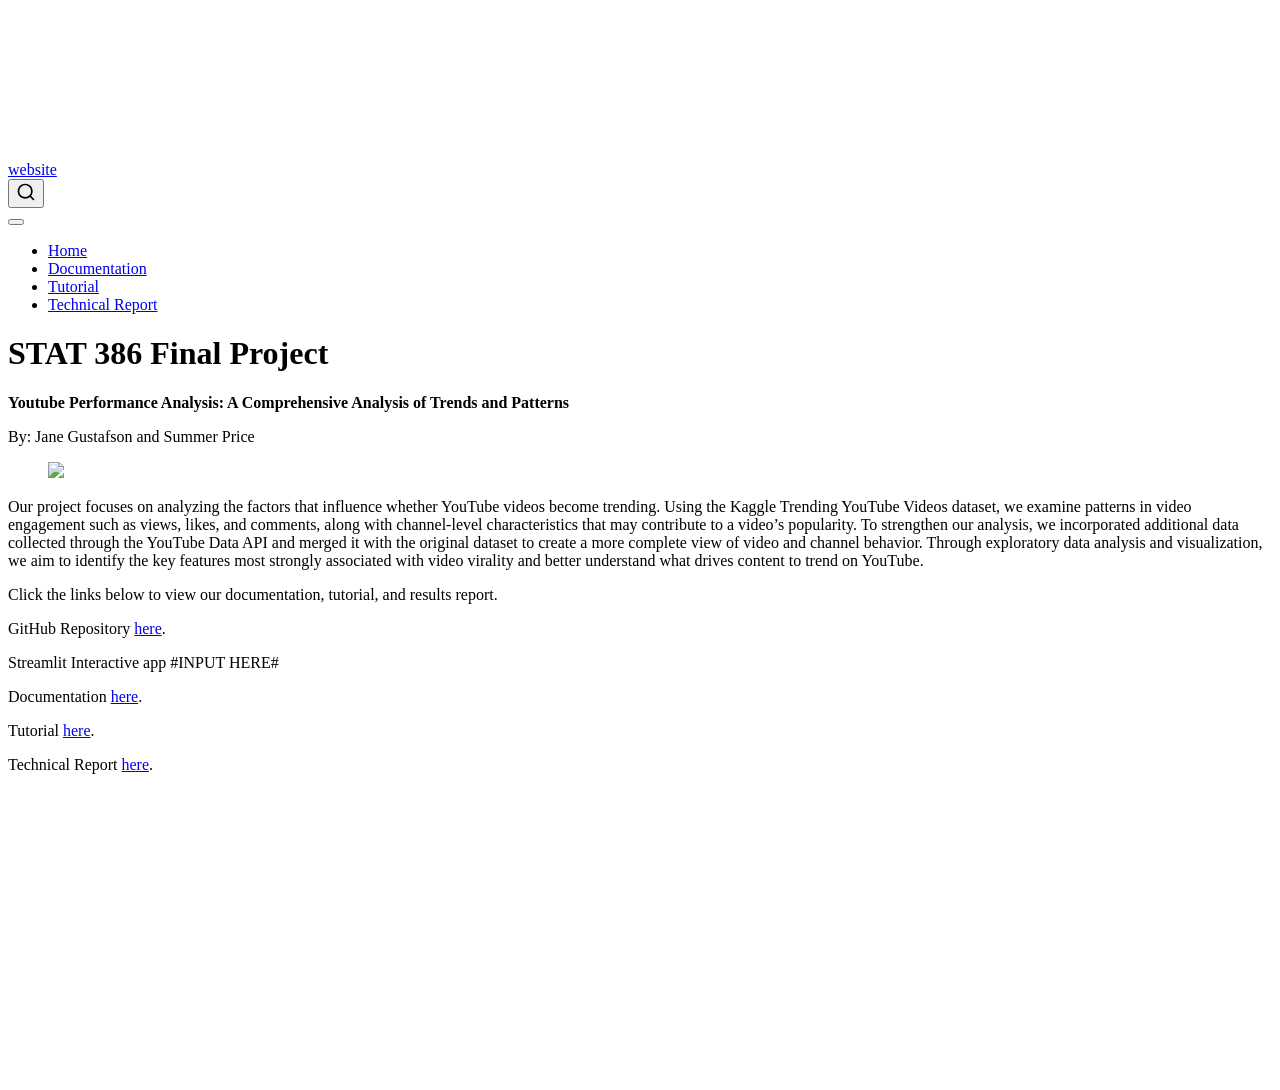
==== docs/index.html @ 5fd7df4f "Analysis added to final" ====
<!DOCTYPE html>
<html xmlns="http://www.w3.org/1999/xhtml" lang="en" xml:lang="en"><head>

<meta charset="utf-8">
<meta name="generator" content="quarto-1.8.26">

<meta name="viewport" content="width=device-width, initial-scale=1.0, user-scalable=yes">


<title>STAT 386 Final Project – website</title>
<style>
code{white-space: pre-wrap;}
span.smallcaps{font-variant: small-caps;}
div.columns{display: flex; gap: min(4vw, 1.5em);}
div.column{flex: auto; overflow-x: auto;}
div.hanging-indent{margin-left: 1.5em; text-indent: -1.5em;}
ul.task-list{list-style: none;}
ul.task-list li input[type="checkbox"] {
  width: 0.8em;
  margin: 0 0.8em 0.2em -1em; /* quarto-specific, see https://github.com/quarto-dev/quarto-cli/issues/4556 */ 
  vertical-align: middle;
}
</style>


<script src="site_libs/quarto-nav/quarto-nav.js"></script>
<script src="site_libs/quarto-nav/headroom.min.js"></script>
<script src="site_libs/clipboard/clipboard.min.js"></script>
<script src="site_libs/quarto-search/autocomplete.umd.js"></script>
<script src="site_libs/quarto-search/fuse.min.js"></script>
<script src="site_libs/quarto-search/quarto-search.js"></script>
<meta name="quarto:offset" content="./">
<script src="site_libs/quarto-html/quarto.js" type="module"></script>
<script src="site_libs/quarto-html/tabsets/tabsets.js" type="module"></script>
<script src="site_libs/quarto-html/axe/axe-check.js" type="module"></script>
<script src="site_libs/quarto-html/popper.min.js"></script>
<script src="site_libs/quarto-html/tippy.umd.min.js"></script>
<script src="site_libs/quarto-html/anchor.min.js"></script>
<link href="site_libs/quarto-html/tippy.css" rel="stylesheet">
<link href="site_libs/quarto-html/quarto-syntax-highlighting-587c61ba64f3a5504c4d52d930310e48.css" rel="stylesheet" id="quarto-text-highlighting-styles">
<script src="site_libs/bootstrap/bootstrap.min.js"></script>
<link href="site_libs/bootstrap/bootstrap-icons.css" rel="stylesheet">
<link href="site_libs/bootstrap/bootstrap-5b4ad623e5705c0698d39aec6f10cf02.min.css" rel="stylesheet" append-hash="true" id="quarto-bootstrap" data-mode="light">
<script id="quarto-search-options" type="application/json">{
  "location": "navbar",
  "copy-button": false,
  "collapse-after": 3,
  "panel-placement": "end",
  "type": "overlay",
  "limit": 50,
  "keyboard-shortcut": [
    "f",
    "/",
    "s"
  ],
  "show-item-context": false,
  "language": {
    "search-no-results-text": "No results",
    "search-matching-documents-text": "matching documents",
    "search-copy-link-title": "Copy link to search",
    "search-hide-matches-text": "Hide additional matches",
    "search-more-match-text": "more match in this document",
    "search-more-matches-text": "more matches in this document",
    "search-clear-button-title": "Clear",
    "search-text-placeholder": "",
    "search-detached-cancel-button-title": "Cancel",
    "search-submit-button-title": "Submit",
    "search-label": "Search"
  }
}</script>


<link rel="stylesheet" href="styles.css">
</head>

<body class="nav-fixed quarto-light">

<div id="quarto-search-results"></div>
  <header id="quarto-header" class="headroom fixed-top">
    <nav class="navbar navbar-expand-lg " data-bs-theme="dark">
      <div class="navbar-container container-fluid">
      <div class="navbar-brand-container mx-auto">
    <a class="navbar-brand" href="./index.html">
    <span class="navbar-title">website</span>
    </a>
  </div>
            <div id="quarto-search" class="" title="Search"></div>
          <button class="navbar-toggler" type="button" data-bs-toggle="collapse" data-bs-target="#navbarCollapse" aria-controls="navbarCollapse" role="menu" aria-expanded="false" aria-label="Toggle navigation" onclick="if (window.quartoToggleHeadroom) { window.quartoToggleHeadroom(); }">
  <span class="navbar-toggler-icon"></span>
</button>
          <div class="collapse navbar-collapse" id="navbarCollapse">
            <ul class="navbar-nav navbar-nav-scroll me-auto">
  <li class="nav-item">
    <a class="nav-link active" href="./index.html" aria-current="page"> 
<span class="menu-text">Home</span></a>
  </li>  
  <li class="nav-item">
    <a class="nav-link" href="./Documentation.html"> 
<span class="menu-text">Documentation</span></a>
  </li>  
  <li class="nav-item">
    <a class="nav-link" href="./Tutorial.html"> 
<span class="menu-text">Tutorial</span></a>
  </li>  
  <li class="nav-item">
    <a class="nav-link" href="./TechnicalReport.html"> 
<span class="menu-text">Technical Report</span></a>
  </li>  
</ul>
          </div> <!-- /navcollapse -->
            <div class="quarto-navbar-tools">
</div>
      </div> <!-- /container-fluid -->
    </nav>
</header>
<!-- content -->
<div id="quarto-content" class="quarto-container page-columns page-rows-contents page-layout-article page-navbar">
<!-- sidebar -->
<!-- margin-sidebar -->
    <div id="quarto-margin-sidebar" class="sidebar margin-sidebar zindex-bottom">
        
    </div>
<!-- main -->
<main class="content" id="quarto-document-content">

<header id="title-block-header" class="quarto-title-block default">
<div class="quarto-title">
<h1 class="title">STAT 386 Final Project</h1>
</div>



<div class="quarto-title-meta">

    
  
    
  </div>
  


</header>


<p><strong>Youtube Performance Analysis: A Comprehensive Analysis of Trends and Patterns</strong></p>
<p>By: Jane Gustafson and Summer Price</p>
<div class="quarto-figure quarto-figure-center">
<figure class="figure">
<p><img src="docs/youtube.png" class="img-fluid quarto-figure quarto-figure-center figure-img" style="width:60.0%"></p>
</figure>
</div>
<p>Our project focuses on analyzing the factors that influence whether YouTube videos become trending. Using the Kaggle Trending YouTube Videos dataset, we examine patterns in video engagement such as views, likes, and comments, along with channel-level characteristics that may contribute to a video’s popularity. To strengthen our analysis, we incorporated additional data collected through the YouTube Data API and merged it with the original dataset to create a more complete view of video and channel behavior. Through exploratory data analysis and visualization, we aim to identify the key features most strongly associated with video virality and better understand what drives content to trend on YouTube.</p>
<p>Click the links below to view our documentation, tutorial, and results report.</p>
<p>GitHub Repository <a href="https://github.com/summeraskey/final_project386">here</a>.</p>
<p>Streamlit Interactive app #INPUT HERE#</p>
<p>Documentation <a href="./Documentation.html">here</a>.</p>
<p>Tutorial <a href="./Tutorial.html">here</a>.</p>
<p>Technical Report <a href="./TechnicalReport.html">here</a>.</p>



</main> <!-- /main -->
<script id="quarto-html-after-body" type="application/javascript">
  window.document.addEventListener("DOMContentLoaded", function (event) {
    const icon = "";
    const anchorJS = new window.AnchorJS();
    anchorJS.options = {
      placement: 'right',
      icon: icon
    };
    anchorJS.add('.anchored');
    const isCodeAnnotation = (el) => {
      for (const clz of el.classList) {
        if (clz.startsWith('code-annotation-')) {                     
          return true;
        }
      }
      return false;
    }
    const onCopySuccess = function(e) {
      // button target
      const button = e.trigger;
      // don't keep focus
      button.blur();
      // flash "checked"
      button.classList.add('code-copy-button-checked');
      var currentTitle = button.getAttribute("title");
      button.setAttribute("title", "Copied!");
      let tooltip;
      if (window.bootstrap) {
        button.setAttribute("data-bs-toggle", "tooltip");
        button.setAttribute("data-bs-placement", "left");
        button.setAttribute("data-bs-title", "Copied!");
        tooltip = new bootstrap.Tooltip(button, 
          { trigger: "manual", 
            customClass: "code-copy-button-tooltip",
            offset: [0, -8]});
        tooltip.show();    
      }
      setTimeout(function() {
        if (tooltip) {
          tooltip.hide();
          button.removeAttribute("data-bs-title");
          button.removeAttribute("data-bs-toggle");
          button.removeAttribute("data-bs-placement");
        }
        button.setAttribute("title", currentTitle);
        button.classList.remove('code-copy-button-checked');
      }, 1000);
      // clear code selection
      e.clearSelection();
    }
    const getTextToCopy = function(trigger) {
      const outerScaffold = trigger.parentElement.cloneNode(true);
      const codeEl = outerScaffold.querySelector('code');
      for (const childEl of codeEl.children) {
        if (isCodeAnnotation(childEl)) {
          childEl.remove();
        }
      }
      return codeEl.innerText;
    }
    const clipboard = new window.ClipboardJS('.code-copy-button:not([data-in-quarto-modal])', {
      text: getTextToCopy
    });
    clipboard.on('success', onCopySuccess);
    if (window.document.getElementById('quarto-embedded-source-code-modal')) {
      const clipboardModal = new window.ClipboardJS('.code-copy-button[data-in-quarto-modal]', {
        text: getTextToCopy,
        container: window.document.getElementById('quarto-embedded-source-code-modal')
      });
      clipboardModal.on('success', onCopySuccess);
    }
      var localhostRegex = new RegExp(/^(?:http|https):\/\/localhost\:?[0-9]*\//);
      var mailtoRegex = new RegExp(/^mailto:/);
        var filterRegex = new RegExp('/' + window.location.host + '/');
      var isInternal = (href) => {
          return filterRegex.test(href) || localhostRegex.test(href) || mailtoRegex.test(href);
      }
      // Inspect non-navigation links and adorn them if external
     var links = window.document.querySelectorAll('a[href]:not(.nav-link):not(.navbar-brand):not(.toc-action):not(.sidebar-link):not(.sidebar-item-toggle):not(.pagination-link):not(.no-external):not([aria-hidden]):not(.dropdown-item):not(.quarto-navigation-tool):not(.about-link)');
      for (var i=0; i<links.length; i++) {
        const link = links[i];
        if (!isInternal(link.href)) {
          // undo the damage that might have been done by quarto-nav.js in the case of
          // links that we want to consider external
          if (link.dataset.originalHref !== undefined) {
            link.href = link.dataset.originalHref;
          }
        }
      }
    function tippyHover(el, contentFn, onTriggerFn, onUntriggerFn) {
      const config = {
        allowHTML: true,
        maxWidth: 500,
        delay: 100,
        arrow: false,
        appendTo: function(el) {
            return el.parentElement;
        },
        interactive: true,
        interactiveBorder: 10,
        theme: 'quarto',
        placement: 'bottom-start',
      };
      if (contentFn) {
        config.content = contentFn;
      }
      if (onTriggerFn) {
        config.onTrigger = onTriggerFn;
      }
      if (onUntriggerFn) {
        config.onUntrigger = onUntriggerFn;
      }
      window.tippy(el, config); 
    }
    const noterefs = window.document.querySelectorAll('a[role="doc-noteref"]');
    for (var i=0; i<noterefs.length; i++) {
      const ref = noterefs[i];
      tippyHover(ref, function() {
        // use id or data attribute instead here
        let href = ref.getAttribute('data-footnote-href') || ref.getAttribute('href');
        try { href = new URL(href).hash; } catch {}
        const id = href.replace(/^#\/?/, "");
        const note = window.document.getElementById(id);
        if (note) {
          return note.innerHTML;
        } else {
          return "";
        }
      });
    }
    const xrefs = window.document.querySelectorAll('a.quarto-xref');
    const processXRef = (id, note) => {
      // Strip column container classes
      const stripColumnClz = (el) => {
        el.classList.remove("page-full", "page-columns");
        if (el.children) {
          for (const child of el.children) {
            stripColumnClz(child);
          }
        }
      }
      stripColumnClz(note)
      if (id === null || id.startsWith('sec-')) {
        // Special case sections, only their first couple elements
        const container = document.createElement("div");
        if (note.children && note.children.length > 2) {
          container.appendChild(note.children[0].cloneNode(true));
          for (let i = 1; i < note.children.length; i++) {
            const child = note.children[i];
            if (child.tagName === "P" && child.innerText === "") {
              continue;
            } else {
              container.appendChild(child.cloneNode(true));
              break;
            }
          }
          if (window.Quarto?.typesetMath) {
            window.Quarto.typesetMath(container);
          }
          return container.innerHTML
        } else {
          if (window.Quarto?.typesetMath) {
            window.Quarto.typesetMath(note);
          }
          return note.innerHTML;
        }
      } else {
        // Remove any anchor links if they are present
        const anchorLink = note.querySelector('a.anchorjs-link');
        if (anchorLink) {
          anchorLink.remove();
        }
        if (window.Quarto?.typesetMath) {
          window.Quarto.typesetMath(note);
        }
        if (note.classList.contains("callout")) {
          return note.outerHTML;
        } else {
          return note.innerHTML;
        }
      }
    }
    for (var i=0; i<xrefs.length; i++) {
      const xref = xrefs[i];
      tippyHover(xref, undefined, function(instance) {
        instance.disable();
        let url = xref.getAttribute('href');
        let hash = undefined; 
        if (url.startsWith('#')) {
          hash = url;
        } else {
          try { hash = new URL(url).hash; } catch {}
        }
        if (hash) {
          const id = hash.replace(/^#\/?/, "");
          const note = window.document.getElementById(id);
          if (note !== null) {
            try {
              const html = processXRef(id, note.cloneNode(true));
              instance.setContent(html);
            } finally {
              instance.enable();
              instance.show();
            }
          } else {
            // See if we can fetch this
            fetch(url.split('#')[0])
            .then(res => res.text())
            .then(html => {
              const parser = new DOMParser();
              const htmlDoc = parser.parseFromString(html, "text/html");
              const note = htmlDoc.getElementById(id);
              if (note !== null) {
                const html = processXRef(id, note);
                instance.setContent(html);
              } 
            }).finally(() => {
              instance.enable();
              instance.show();
            });
          }
        } else {
          // See if we can fetch a full url (with no hash to target)
          // This is a special case and we should probably do some content thinning / targeting
          fetch(url)
          .then(res => res.text())
          .then(html => {
            const parser = new DOMParser();
            const htmlDoc = parser.parseFromString(html, "text/html");
            const note = htmlDoc.querySelector('main.content');
            if (note !== null) {
              // This should only happen for chapter cross references
              // (since there is no id in the URL)
              // remove the first header
              if (note.children.length > 0 && note.children[0].tagName === "HEADER") {
                note.children[0].remove();
              }
              const html = processXRef(null, note);
              instance.setContent(html);
            } 
          }).finally(() => {
            instance.enable();
            instance.show();
          });
        }
      }, function(instance) {
      });
    }
        let selectedAnnoteEl;
        const selectorForAnnotation = ( cell, annotation) => {
          let cellAttr = 'data-code-cell="' + cell + '"';
          let lineAttr = 'data-code-annotation="' +  annotation + '"';
          const selector = 'span[' + cellAttr + '][' + lineAttr + ']';
          return selector;
        }
        const selectCodeLines = (annoteEl) => {
          const doc = window.document;
          const targetCell = annoteEl.getAttribute("data-target-cell");
          const targetAnnotation = annoteEl.getAttribute("data-target-annotation");
          const annoteSpan = window.document.querySelector(selectorForAnnotation(targetCell, targetAnnotation));
          const lines = annoteSpan.getAttribute("data-code-lines").split(",");
          const lineIds = lines.map((line) => {
            return targetCell + "-" + line;
          })
          let top = null;
          let height = null;
          let parent = null;
          if (lineIds.length > 0) {
              //compute the position of the single el (top and bottom and make a div)
              const el = window.document.getElementById(lineIds[0]);
              top = el.offsetTop;
              height = el.offsetHeight;
              parent = el.parentElement.parentElement;
            if (lineIds.length > 1) {
              const lastEl = window.document.getElementById(lineIds[lineIds.length - 1]);
              const bottom = lastEl.offsetTop + lastEl.offsetHeight;
              height = bottom - top;
            }
            if (top !== null && height !== null && parent !== null) {
              // cook up a div (if necessary) and position it 
              let div = window.document.getElementById("code-annotation-line-highlight");
              if (div === null) {
                div = window.document.createElement("div");
                div.setAttribute("id", "code-annotation-line-highlight");
                div.style.position = 'absolute';
                parent.appendChild(div);
              }
              div.style.top = top - 2 + "px";
              div.style.height = height + 4 + "px";
              div.style.left = 0;
              let gutterDiv = window.document.getElementById("code-annotation-line-highlight-gutter");
              if (gutterDiv === null) {
                gutterDiv = window.document.createElement("div");
                gutterDiv.setAttribute("id", "code-annotation-line-highlight-gutter");
                gutterDiv.style.position = 'absolute';
                const codeCell = window.document.getElementById(targetCell);
                const gutter = codeCell.querySelector('.code-annotation-gutter');
                gutter.appendChild(gutterDiv);
              }
              gutterDiv.style.top = top - 2 + "px";
              gutterDiv.style.height = height + 4 + "px";
            }
            selectedAnnoteEl = annoteEl;
          }
        };
        const unselectCodeLines = () => {
          const elementsIds = ["code-annotation-line-highlight", "code-annotation-line-highlight-gutter"];
          elementsIds.forEach((elId) => {
            const div = window.document.getElementById(elId);
            if (div) {
              div.remove();
            }
          });
          selectedAnnoteEl = undefined;
        };
          // Handle positioning of the toggle
      window.addEventListener(
        "resize",
        throttle(() => {
          elRect = undefined;
          if (selectedAnnoteEl) {
            selectCodeLines(selectedAnnoteEl);
          }
        }, 10)
      );
      function throttle(fn, ms) {
      let throttle = false;
      let timer;
        return (...args) => {
          if(!throttle) { // first call gets through
              fn.apply(this, args);
              throttle = true;
          } else { // all the others get throttled
              if(timer) clearTimeout(timer); // cancel #2
              timer = setTimeout(() => {
                fn.apply(this, args);
                timer = throttle = false;
              }, ms);
          }
        };
      }
        // Attach click handler to the DT
        const annoteDls = window.document.querySelectorAll('dt[data-target-cell]');
        for (const annoteDlNode of annoteDls) {
          annoteDlNode.addEventListener('click', (event) => {
            const clickedEl = event.target;
            if (clickedEl !== selectedAnnoteEl) {
              unselectCodeLines();
              const activeEl = window.document.querySelector('dt[data-target-cell].code-annotation-active');
              if (activeEl) {
                activeEl.classList.remove('code-annotation-active');
              }
              selectCodeLines(clickedEl);
              clickedEl.classList.add('code-annotation-active');
            } else {
              // Unselect the line
              unselectCodeLines();
              clickedEl.classList.remove('code-annotation-active');
            }
          });
        }
    const findCites = (el) => {
      const parentEl = el.parentElement;
      if (parentEl) {
        const cites = parentEl.dataset.cites;
        if (cites) {
          return {
            el,
            cites: cites.split(' ')
          };
        } else {
          return findCites(el.parentElement)
        }
      } else {
        return undefined;
      }
    };
    var bibliorefs = window.document.querySelectorAll('a[role="doc-biblioref"]');
    for (var i=0; i<bibliorefs.length; i++) {
      const ref = bibliorefs[i];
      const citeInfo = findCites(ref);
      if (citeInfo) {
        tippyHover(citeInfo.el, function() {
          var popup = window.document.createElement('div');
          citeInfo.cites.forEach(function(cite) {
            var citeDiv = window.document.createElement('div');
            citeDiv.classList.add('hanging-indent');
            citeDiv.classList.add('csl-entry');
            var biblioDiv = window.document.getElementById('ref-' + cite);
            if (biblioDiv) {
              citeDiv.innerHTML = biblioDiv.innerHTML;
            }
            popup.appendChild(citeDiv);
          });
          return popup.innerHTML;
        });
      }
    }
  });
  </script>
</div> <!-- /content -->




</body></html>
---- docs/site_libs/quarto-html/tippy.css ----
.tippy-box[data-animation=fade][data-state=hidden]{opacity:0}[data-tippy-root]{max-width:calc(100vw - 10px)}.tippy-box{position:relative;background-color:#333;color:#fff;border-radius:4px;font-size:14px;line-height:1.4;white-space:normal;outline:0;transition-property:transform,visibility,opacity}.tippy-box[data-placement^=top]>.tippy-arrow{bottom:0}.tippy-box[data-placement^=top]>.tippy-arrow:before{bottom:-7px;left:0;border-width:8px 8px 0;border-top-color:initial;transform-origin:center top}.tippy-box[data-placement^=bottom]>.tippy-arrow{top:0}.tippy-box[data-placement^=bottom]>.tippy-arrow:before{top:-7px;left:0;border-width:0 8px 8px;border-bottom-color:initial;transform-origin:center bottom}.tippy-box[data-placement^=left]>.tippy-arrow{right:0}.tippy-box[data-placement^=left]>.tippy-arrow:before{border-width:8px 0 8px 8px;border-left-color:initial;right:-7px;transform-origin:center left}.tippy-box[data-placement^=right]>.tippy-arrow{left:0}.tippy-box[data-placement^=right]>.tippy-arrow:before{left:-7px;border-width:8px 8px 8px 0;border-right-color:initial;transform-origin:center right}.tippy-box[data-inertia][data-state=visible]{transition-timing-function:cubic-bezier(.54,1.5,.38,1.11)}.tippy-arrow{width:16px;height:16px;color:#333}.tippy-arrow:before{content:"";position:absolute;border-color:transparent;border-style:solid}.tippy-content{position:relative;padding:5px 9px;z-index:1}
---- docs/site_libs/quarto-html/quarto-syntax-highlighting-587c61ba64f3a5504c4d52d930310e48.css ----
/* quarto syntax highlight colors */
:root {
  --quarto-hl-ot-color: #003B4F;
  --quarto-hl-at-color: #657422;
  --quarto-hl-ss-color: #20794D;
  --quarto-hl-an-color: #5E5E5E;
  --quarto-hl-fu-color: #4758AB;
  --quarto-hl-st-color: #20794D;
  --quarto-hl-cf-color: #003B4F;
  --quarto-hl-op-color: #5E5E5E;
  --quarto-hl-er-color: #AD0000;
  --quarto-hl-bn-color: #AD0000;
  --quarto-hl-al-color: #AD0000;
  --quarto-hl-va-color: #111111;
  --quarto-hl-bu-color: inherit;
  --quarto-hl-ex-color: inherit;
  --quarto-hl-pp-color: #AD0000;
  --quarto-hl-in-color: #5E5E5E;
  --quarto-hl-vs-color: #20794D;
  --quarto-hl-wa-color: #5E5E5E;
  --quarto-hl-do-color: #5E5E5E;
  --quarto-hl-im-color: #00769E;
  --quarto-hl-ch-color: #20794D;
  --quarto-hl-dt-color: #AD0000;
  --quarto-hl-fl-color: #AD0000;
  --quarto-hl-co-color: #5E5E5E;
  --quarto-hl-cv-color: #5E5E5E;
  --quarto-hl-cn-color: #8f5902;
  --quarto-hl-sc-color: #5E5E5E;
  --quarto-hl-dv-color: #AD0000;
  --quarto-hl-kw-color: #003B4F;
}

/* other quarto variables */
:root {
  --quarto-font-monospace: SFMono-Regular, Menlo, Monaco, Consolas, "Liberation Mono", "Courier New", monospace;
}

/* syntax highlight based on Pandoc's rules */
pre > code.sourceCode > span {
  color: #003B4F;
}

code.sourceCode > span {
  color: #003B4F;
}

div.sourceCode,
div.sourceCode pre.sourceCode {
  color: #003B4F;
}

/* Normal */
code span {
  color: #003B4F;
}

/* Alert */
code span.al {
  color: #AD0000;
  font-style: inherit;
}

/* Annotation */
code span.an {
  color: #5E5E5E;
  font-style: inherit;
}

/* Attribute */
code span.at {
  color: #657422;
  font-style: inherit;
}

/* BaseN */
code span.bn {
  color: #AD0000;
  font-style: inherit;
}

/* BuiltIn */
code span.bu {
  font-style: inherit;
}

/* ControlFlow */
code span.cf {
  color: #003B4F;
  font-weight: bold;
  font-style: inherit;
}

/* Char */
code span.ch {
  color: #20794D;
  font-style: inherit;
}

/* Constant */
code span.cn {
  color: #8f5902;
  font-style: inherit;
}

/* Comment */
code span.co {
  color: #5E5E5E;
  font-style: inherit;
}

/* CommentVar */
code span.cv {
  color: #5E5E5E;
  font-style: italic;
}

/* Documentation */
code span.do {
  color: #5E5E5E;
  font-style: italic;
}

/* DataType */
code span.dt {
  color: #AD0000;
  font-style: inherit;
}

/* DecVal */
code span.dv {
  color: #AD0000;
  font-style: inherit;
}

/* Error */
code span.er {
  color: #AD0000;
  font-style: inherit;
}

/* Extension */
code span.ex {
  font-style: inherit;
}

/* Float */
code span.fl {
  color: #AD0000;
  font-style: inherit;
}

/* Function */
code span.fu {
  color: #4758AB;
  font-style: inherit;
}

/* Import */
code span.im {
  color: #00769E;
  font-style: inherit;
}

/* Information */
code span.in {
  color: #5E5E5E;
  font-style: inherit;
}

/* Keyword */
code span.kw {
  color: #003B4F;
  font-weight: bold;
  font-style: inherit;
}

/* Operator */
code span.op {
  color: #5E5E5E;
  font-style: inherit;
}

/* Other */
code span.ot {
  color: #003B4F;
  font-style: inherit;
}

/* Preprocessor */
code span.pp {
  color: #AD0000;
  font-style: inherit;
}

/* SpecialChar */
code span.sc {
  color: #5E5E5E;
  font-style: inherit;
}

/* SpecialString */
code span.ss {
  color: #20794D;
  font-style: inherit;
}

/* String */
code span.st {
  color: #20794D;
  font-style: inherit;
}

/* Variable */
code span.va {
  color: #111111;
  font-style: inherit;
}

/* VerbatimString */
code span.vs {
  color: #20794D;
  font-style: inherit;
}

/* Warning */
code span.wa {
  color: #5E5E5E;
  font-style: italic;
}

.prevent-inlining {
  content: "</";
}

/*# sourceMappingURL=2dce1cc6c82594539e1579de68416b47.css.map */
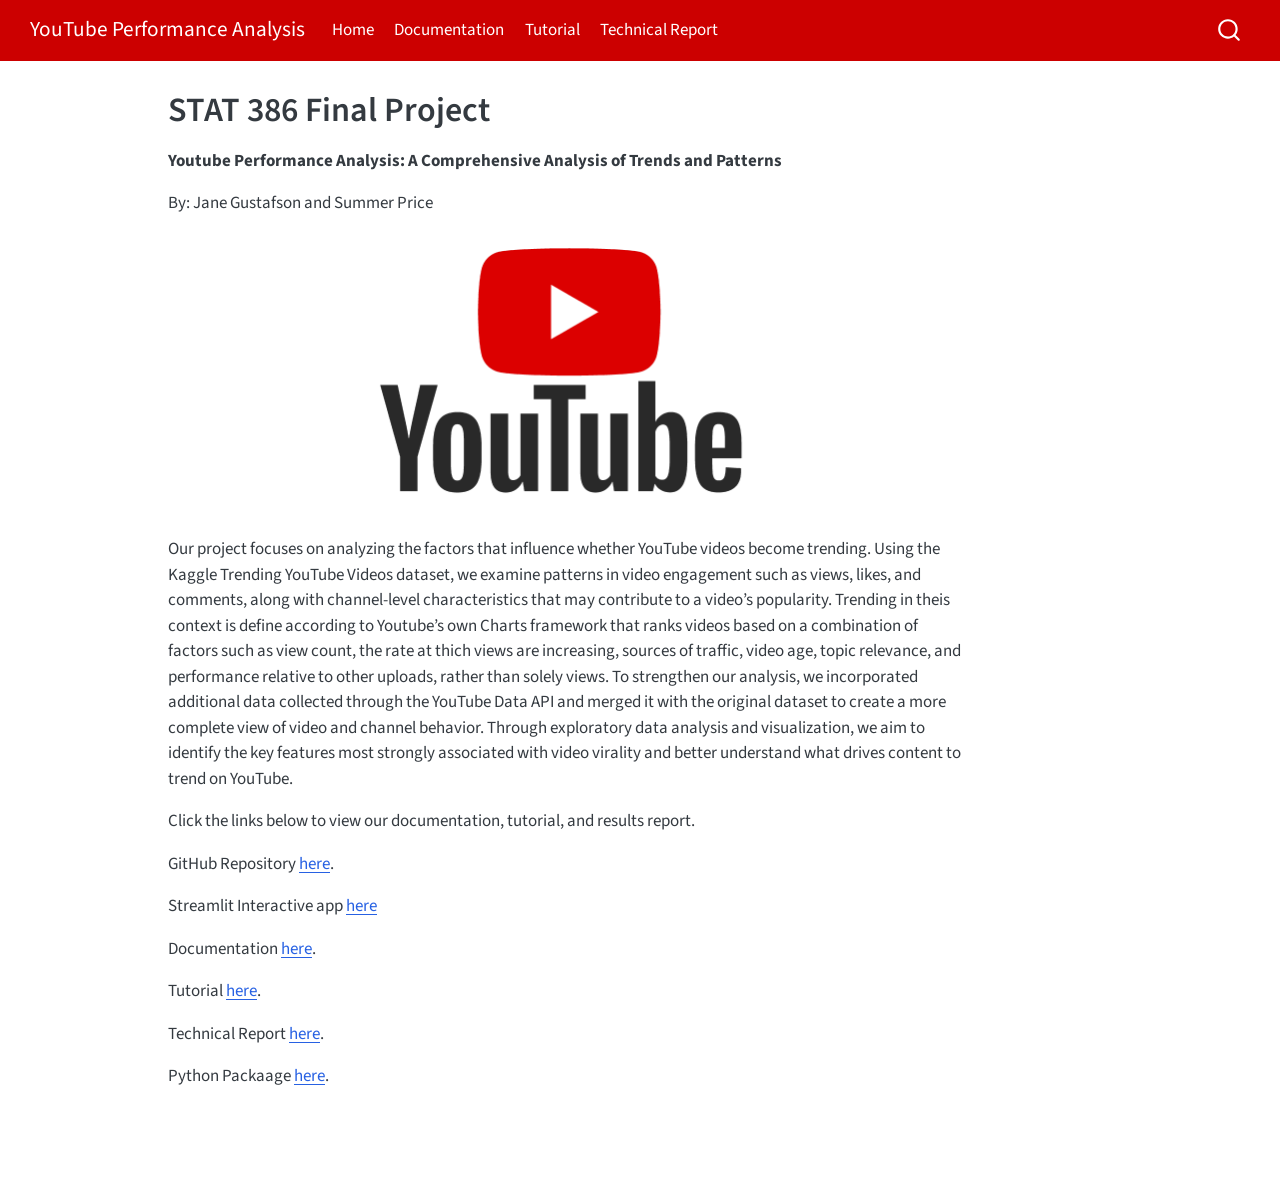
==== commit 2841a06e: "Added PYPI package to index" ====
--- a/docs/index.html
+++ b/docs/index.html
@@ -7,7 +7,7 @@
 <meta name="viewport" content="width=device-width, initial-scale=1.0, user-scalable=yes">
 
 
-<title>STAT 386 Final Project – website</title>
+<title>STAT 386 Final Project – YouTube Performance Analysis</title>
 <style>
 code{white-space: pre-wrap;}
 span.smallcaps{font-variant: small-caps;}
@@ -40,7 +40,7 @@
 <link href="site_libs/quarto-html/quarto-syntax-highlighting-587c61ba64f3a5504c4d52d930310e48.css" rel="stylesheet" id="quarto-text-highlighting-styles">
 <script src="site_libs/bootstrap/bootstrap.min.js"></script>
 <link href="site_libs/bootstrap/bootstrap-icons.css" rel="stylesheet">
-<link href="site_libs/bootstrap/bootstrap-5b4ad623e5705c0698d39aec6f10cf02.min.css" rel="stylesheet" append-hash="true" id="quarto-bootstrap" data-mode="light">
+<link href="site_libs/bootstrap/bootstrap-409dfb5c0e5108e9e5736a66dc2c05e7.min.css" rel="stylesheet" append-hash="true" id="quarto-bootstrap" data-mode="light">
 <script id="quarto-search-options" type="application/json">{
   "location": "navbar",
   "copy-button": false,
@@ -81,7 +81,7 @@
       <div class="navbar-container container-fluid">
       <div class="navbar-brand-container mx-auto">
     <a class="navbar-brand" href="./index.html">
-    <span class="navbar-title">website</span>
+    <span class="navbar-title">YouTube Performance Analysis</span>
     </a>
   </div>
             <div id="quarto-search" class="" title="Search"></div>
@@ -146,16 +146,17 @@
 <p>By: Jane Gustafson and Summer Price</p>
 <div class="quarto-figure quarto-figure-center">
 <figure class="figure">
-<p><img src="docs/youtube.png" class="img-fluid quarto-figure quarto-figure-center figure-img" style="width:60.0%"></p>
+<p><img src="youtube.png" class="img-fluid quarto-figure quarto-figure-center figure-img" style="width:60.0%"></p>
 </figure>
 </div>
-<p>Our project focuses on analyzing the factors that influence whether YouTube videos become trending. Using the Kaggle Trending YouTube Videos dataset, we examine patterns in video engagement such as views, likes, and comments, along with channel-level characteristics that may contribute to a video’s popularity. To strengthen our analysis, we incorporated additional data collected through the YouTube Data API and merged it with the original dataset to create a more complete view of video and channel behavior. Through exploratory data analysis and visualization, we aim to identify the key features most strongly associated with video virality and better understand what drives content to trend on YouTube.</p>
+<p>Our project focuses on analyzing the factors that influence whether YouTube videos become trending. Using the Kaggle Trending YouTube Videos dataset, we examine patterns in video engagement such as views, likes, and comments, along with channel-level characteristics that may contribute to a video’s popularity. Trending in theis context is define according to Youtube’s own Charts framework that ranks videos based on a combination of factors such as view count, the rate at thich views are increasing, sources of traffic, video age, topic relevance, and performance relative to other uploads, rather than solely views. To strengthen our analysis, we incorporated additional data collected through the YouTube Data API and merged it with the original dataset to create a more complete view of video and channel behavior. Through exploratory data analysis and visualization, we aim to identify the key features most strongly associated with video virality and better understand what drives content to trend on YouTube.</p>
 <p>Click the links below to view our documentation, tutorial, and results report.</p>
 <p>GitHub Repository <a href="https://github.com/summeraskey/final_project386">here</a>.</p>
-<p>Streamlit Interactive app #INPUT HERE#</p>
+<p>Streamlit Interactive app <a href="https://finalproject386-qpuktjzfa562fbmkaycd9v.streamlit.app/">here</a></p>
 <p>Documentation <a href="./Documentation.html">here</a>.</p>
 <p>Tutorial <a href="./Tutorial.html">here</a>.</p>
 <p>Technical Report <a href="./TechnicalReport.html">here</a>.</p>
+<p>Python Packaage <a href="https://pypi.org/project/final-project-demo/0.1.0/">here</a>.</p>
 
 
 
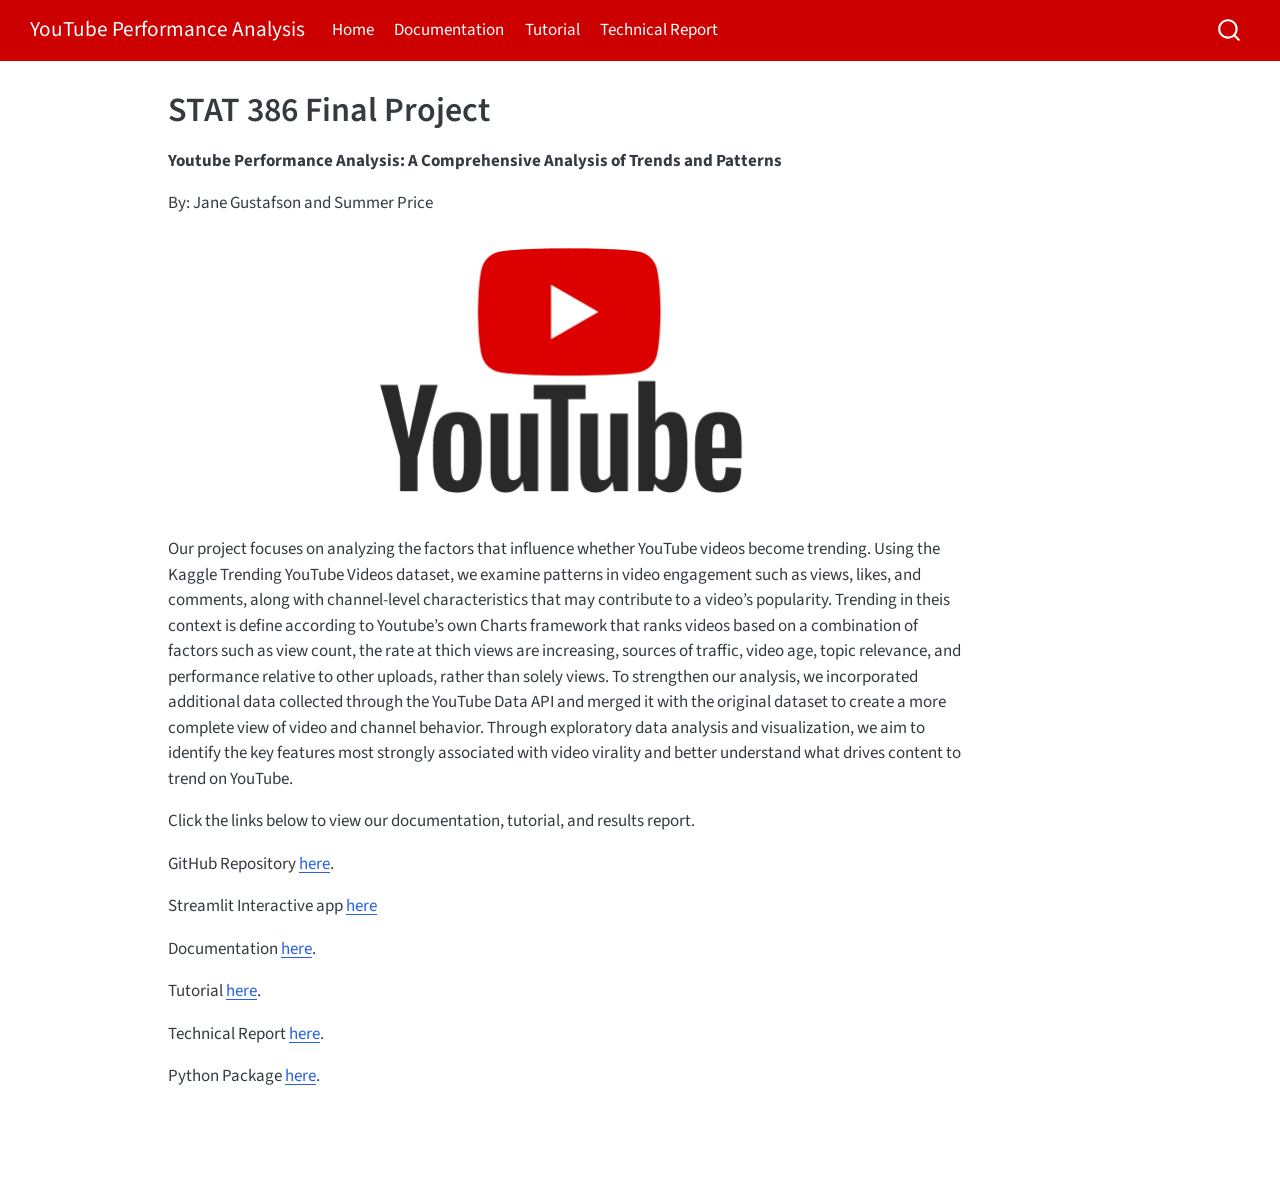
==== commit a8e9bb35: "I spelt package wrong" ====
--- a/docs/index.html
+++ b/docs/index.html
@@ -156,7 +156,7 @@
 <p>Documentation <a href="./Documentation.html">here</a>.</p>
 <p>Tutorial <a href="./Tutorial.html">here</a>.</p>
 <p>Technical Report <a href="./TechnicalReport.html">here</a>.</p>
-<p>Python Packaage <a href="https://pypi.org/project/final-project-demo/0.1.0/">here</a>.</p>
+<p>Python Package <a href="https://pypi.org/project/final-project-demo/0.1.0/">here</a>.</p>
 
 
 
